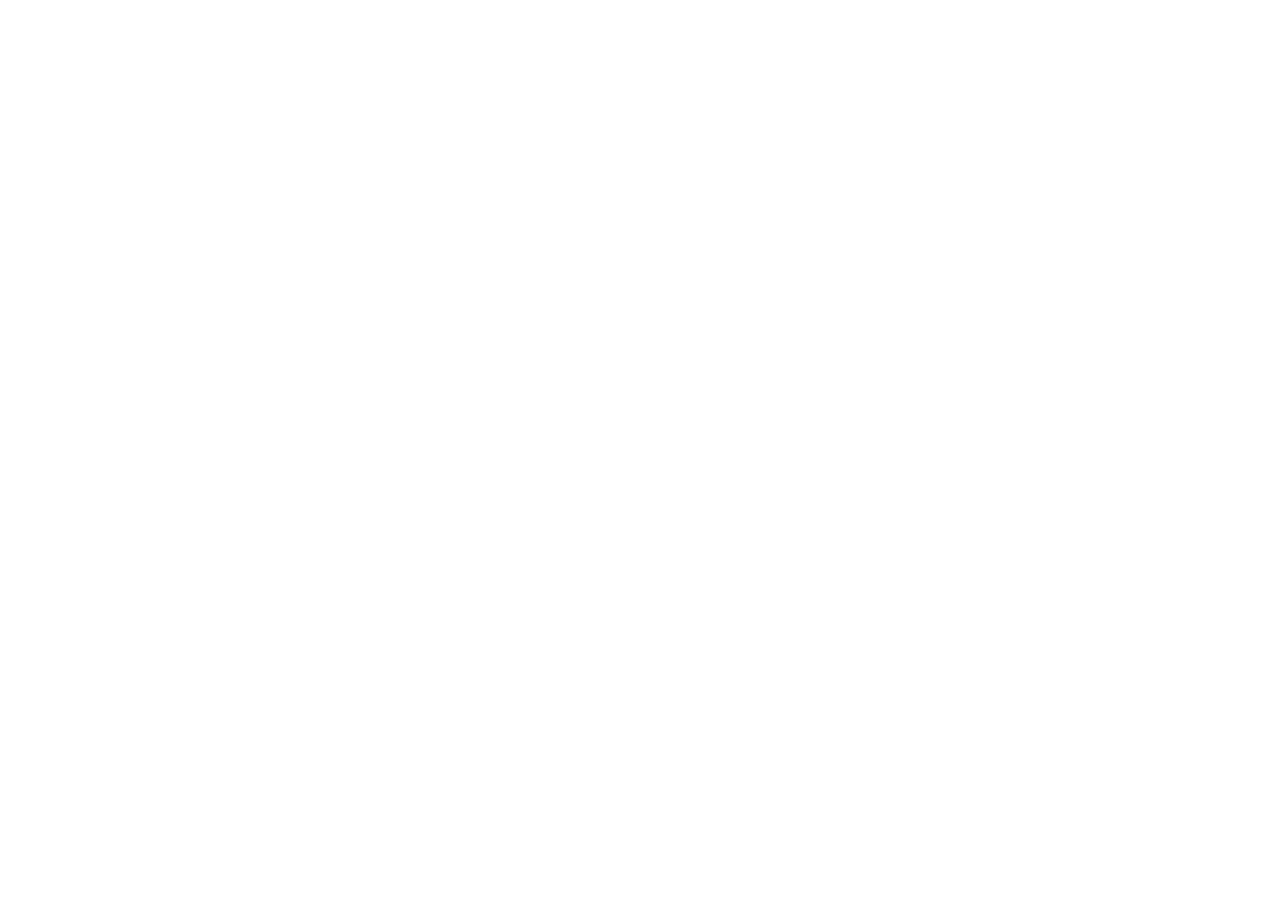
==== WebI/aula2/index.html @ 34562ed4 "Add files via upload" ====
<!DOCTYPE html>
<html lang="en">
<head>
    <meta charset="UTF-8">
    <meta name="viewport" content="width=device-width, initial-scale=1.0">
    <link rel="stylesheet" href="style.css">
    <title>Document</title>
</head>
<body>
    
</body>
</html>
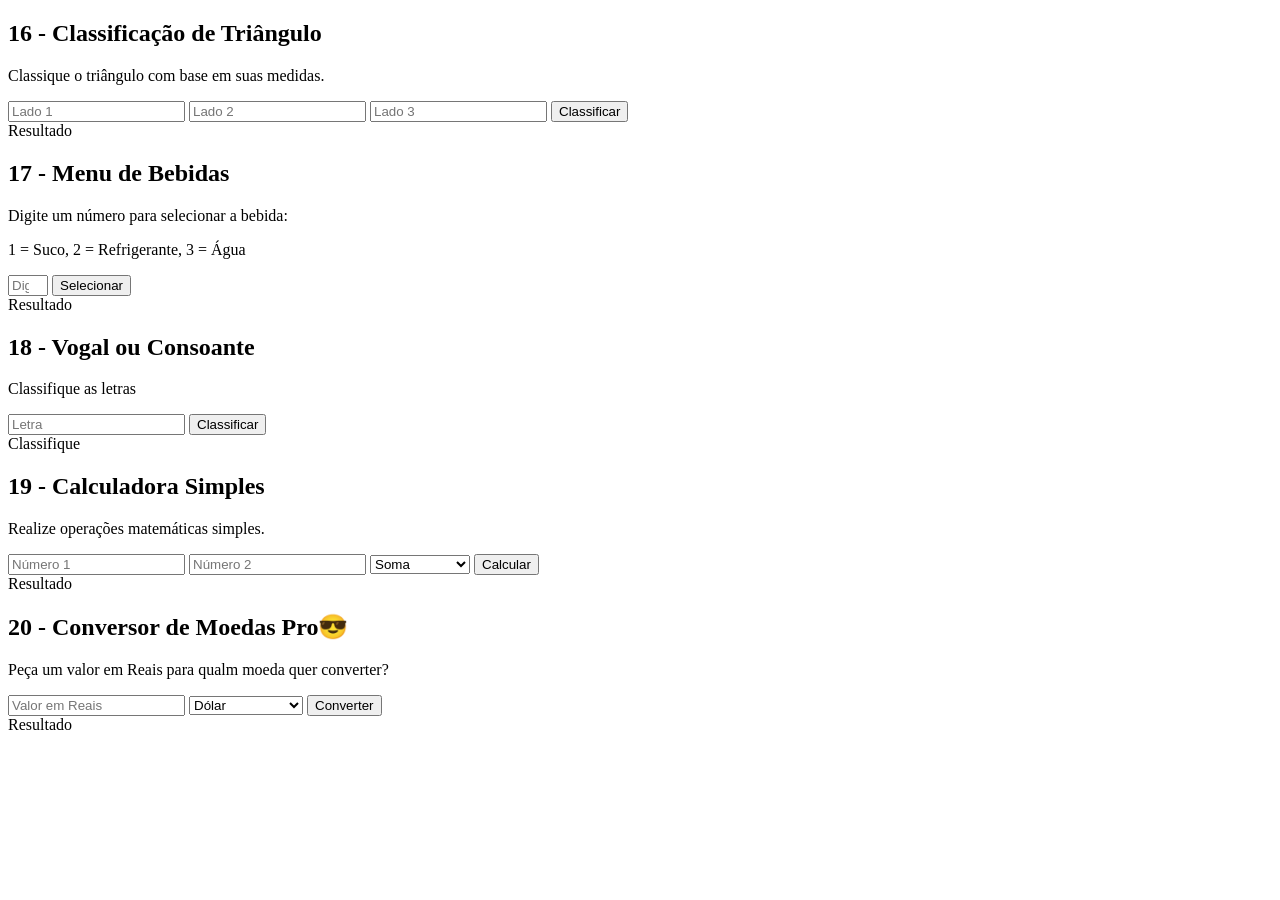
==== commit d17f7697: "Add files via upload" ====
--- a/WebI/aula2/index.html
+++ b/WebI/aula2/index.html
@@ -1,12 +1,61 @@
 <!DOCTYPE html>
-<html lang="en">
+<html lang="pt-BR">
+
 <head>
     <meta charset="UTF-8">
     <meta name="viewport" content="width=device-width, initial-scale=1.0">
     <link rel="stylesheet" href="style.css">
-    <title>Document</title>
+    <title>SegundaListaAtividade</title>
 </head>
+
 <body>
-    
+    <script src="javascript.js"></script>
+    <h2>16 - Classificação de Triângulo</h2>
+    <p>Classique o triângulo com base em suas medidas.</p>
+    <input type="number" id="lado1" placeholder="Lado 1">
+    <input type="number" id="lado2" placeholder="Lado 2">
+    <input type="number" id="lado3" placeholder="Lado 3">
+    <button onclick="classificarTriangulo()">Classificar</button>
+    <div id="res1" class="resultado">Resultado</div>
+
+    <h2>17 - Menu de Bebidas</h2>
+    <p>Digite um número para selecionar a bebida:</p>
+    <p>1 = Suco, 2 = Refrigerante, 3 = Água</p>
+    <input type="number" id="bebida" placeholder="Digite 1 a 3" min="1" max="3">
+    <button onclick="selecioneBebida()"> Selecionar</button>
+    <div id="res2" class="resultado">Resultado</div>
+
+    <h2>18 - Vogal ou Consoante</h2>
+    <p> Classifique as letras</p>
+    <input type="text" id="letra" placeholder="Letra">
+    <button onclick="classificarLetra()">Classificar</button>
+    <div id="res3" class="resultado">Classifique</div>
+
+    <h2>19 - Calculadora Simples</h2>
+    <p>Realize operações matemáticas simples.</p>
+    <input type="number" id="num1" placeholder="Número 1">
+    <input type="number" id="num2" placeholder="Número 2">
+    <select id="operacao">
+        <option value="soma">Soma</option>
+        <option value="subtracao">Subtração</option>
+        <option value="multiplicacao">Multiplicação</option>
+        <option value="divisao">Divisão</option>
+    </select>
+    <button onclick="calcular()">Calcular</button>
+    <div id="res4" class="resultado">Resultado</div>
+
+    <h2>20 - Conversor de Moedas Pro😎</h2>
+    <p>Peça um valor em Reais para qualm moeda quer converter?</p>
+    <input type="number" id="valorReais" placeholder="Valor em Reais">
+    <select id="moeda">
+        <option value="dolar">Dólar</option>
+        <option value="euro">Euro</option>
+        <option value="pesoA">Peso Argentino</option>
+    </select>
+    <button onclick="converterMoeda()">Converter</button>
+    <div id="res5" class="resultado">Resultado</div>
+
+    <h2></h2>
 </body>
+
 </html>
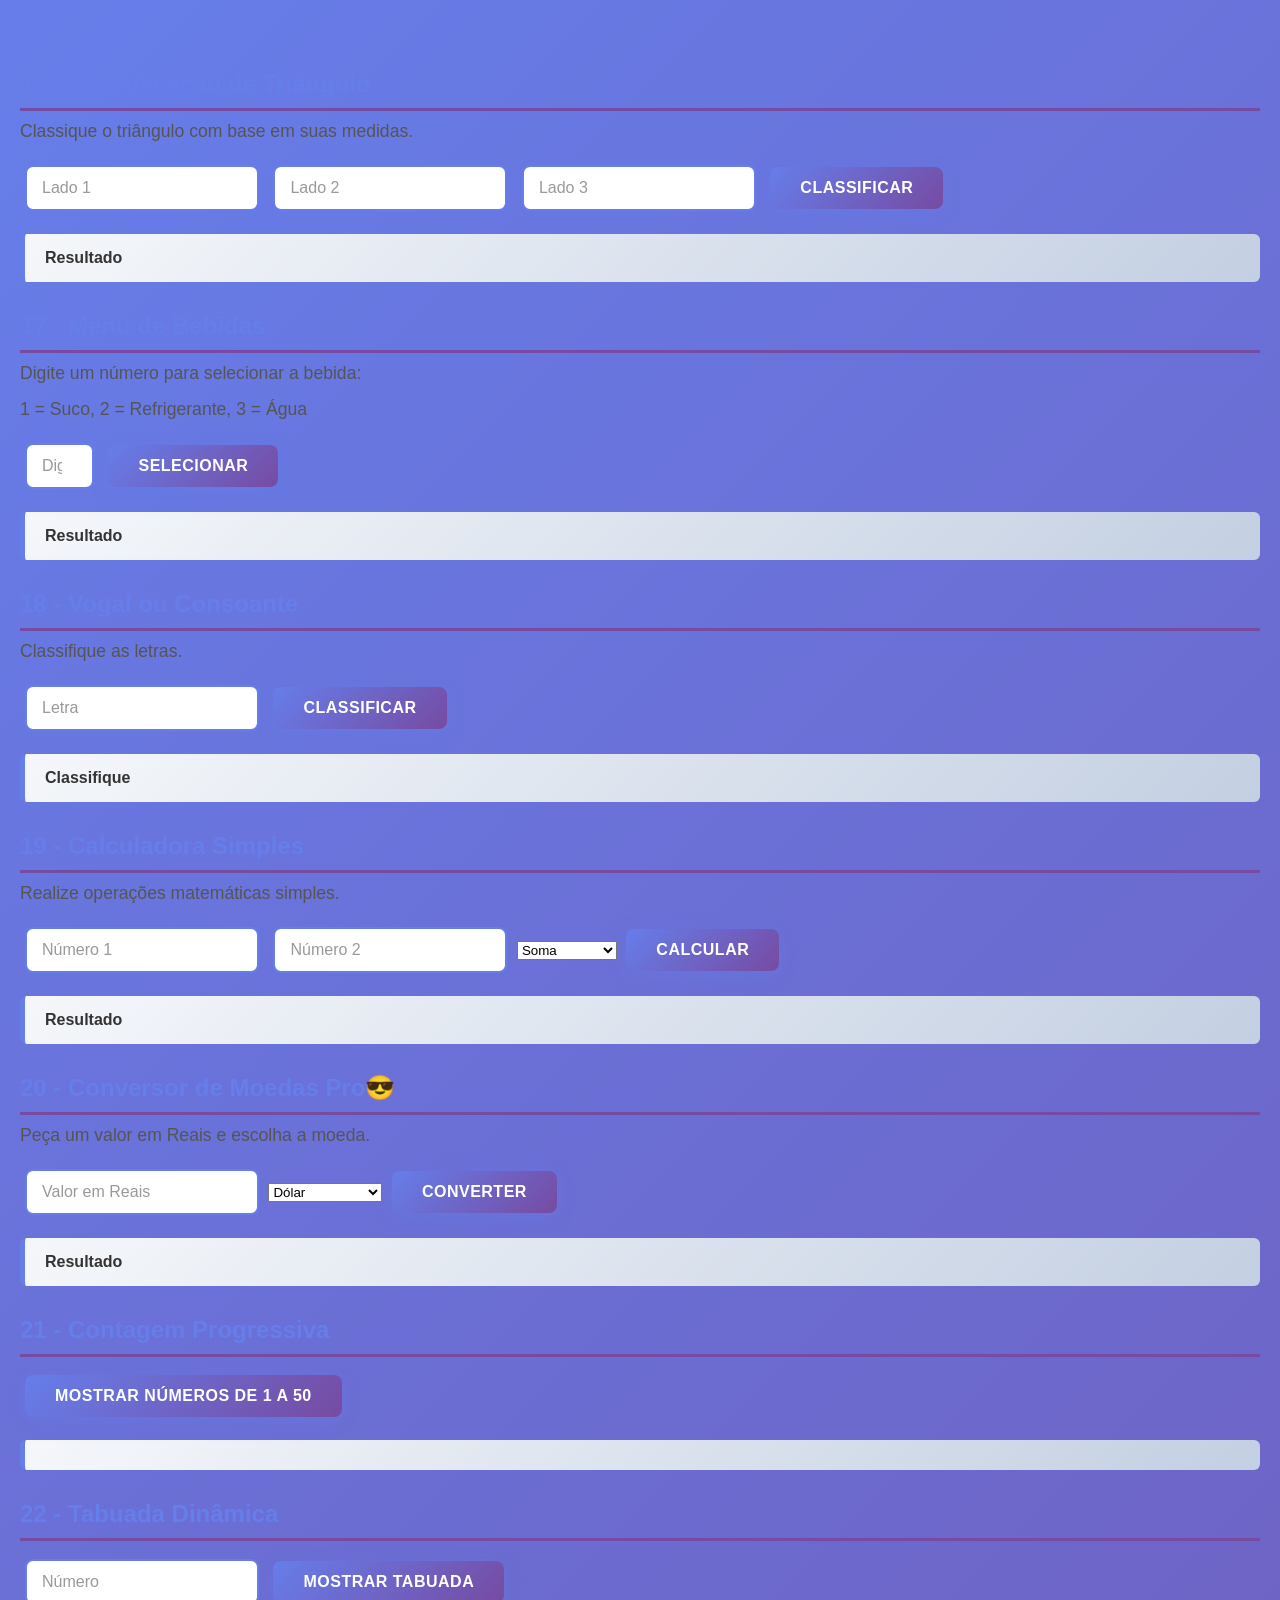
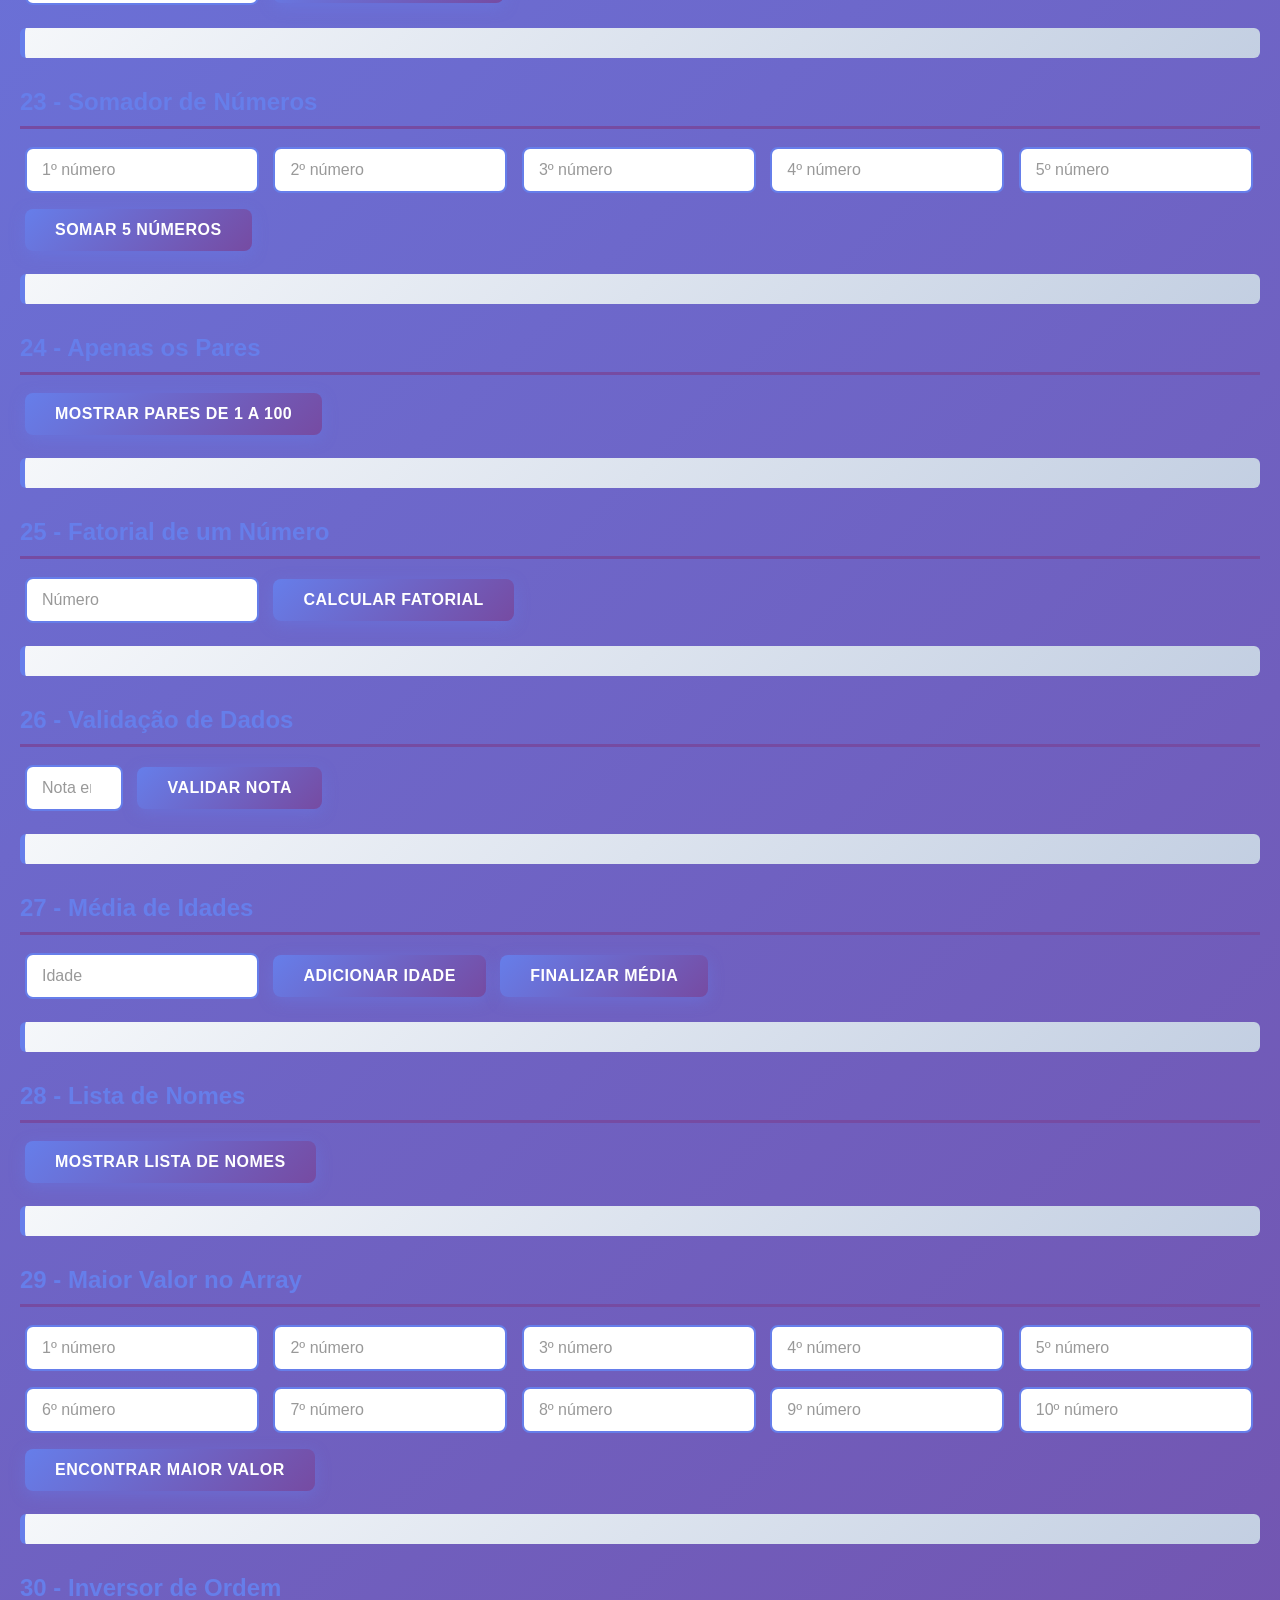
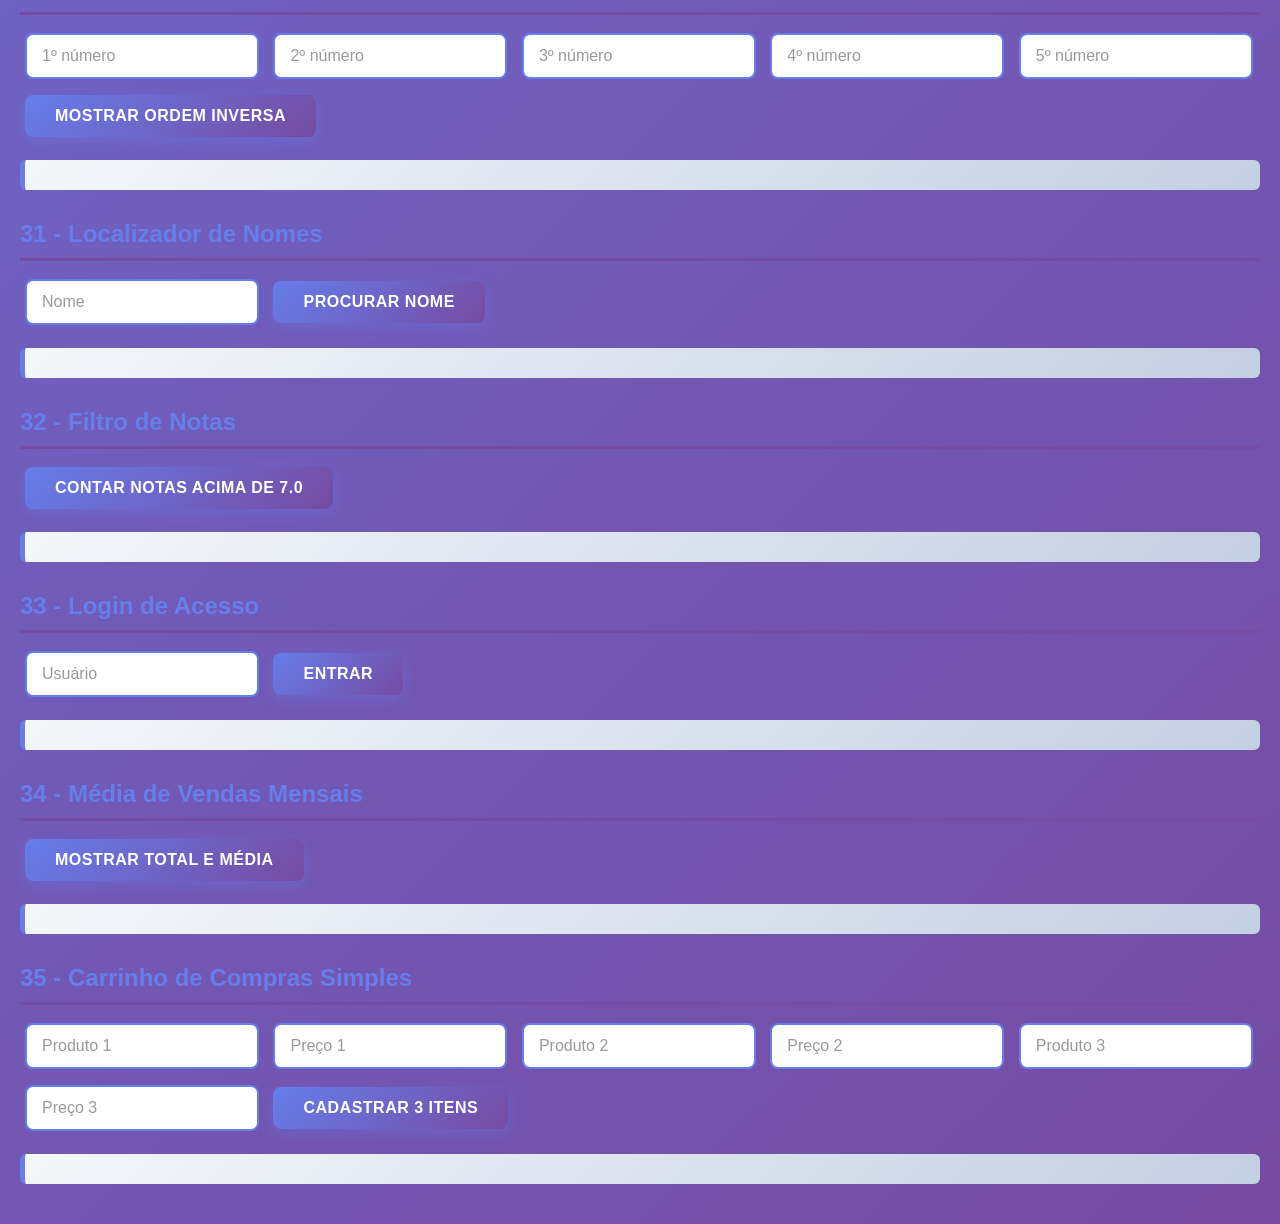
==== commit 6ea1b066: "Add files via upload" ====
--- a/WebI/aula2/index.html
+++ b/WebI/aula2/index.html
@@ -9,7 +9,6 @@
 </head>
 
 <body>
-    <script src="javascript.js"></script>
     <h2>16 - Classificação de Triângulo</h2>
     <p>Classique o triângulo com base em suas medidas.</p>
     <input type="number" id="lado1" placeholder="Lado 1">
@@ -22,11 +21,11 @@
     <p>Digite um número para selecionar a bebida:</p>
     <p>1 = Suco, 2 = Refrigerante, 3 = Água</p>
     <input type="number" id="bebida" placeholder="Digite 1 a 3" min="1" max="3">
-    <button onclick="selecioneBebida()"> Selecionar</button>
+    <button onclick="selecioneBebida()">Selecionar</button>
     <div id="res2" class="resultado">Resultado</div>
 
     <h2>18 - Vogal ou Consoante</h2>
-    <p> Classifique as letras</p>
+    <p>Classifique as letras.</p>
     <input type="text" id="letra" placeholder="Letra">
     <button onclick="classificarLetra()">Classificar</button>
     <div id="res3" class="resultado">Classifique</div>
@@ -45,7 +44,7 @@
     <div id="res4" class="resultado">Resultado</div>
 
     <h2>20 - Conversor de Moedas Pro😎</h2>
-    <p>Peça um valor em Reais para qualm moeda quer converter?</p>
+    <p>Peça um valor em Reais e escolha a moeda.</p>
     <input type="number" id="valorReais" placeholder="Valor em Reais">
     <select id="moeda">
         <option value="dolar">Dólar</option>
@@ -55,7 +54,102 @@
     <button onclick="converterMoeda()">Converter</button>
     <div id="res5" class="resultado">Resultado</div>
 
-    <h2></h2>
+    <h2>21 - Contagem Progressiva</h2>
+    <button onclick="contagemProgressiva()">Mostrar números de 1 a 50</button>
+    <div id="res21" class="resultado"></div>
+
+    <h2>22 - Tabuada Dinâmica</h2>
+    <input type="number" id="tabuadaNumero" placeholder="Número">
+    <button onclick="tabuadaDinamica()">Mostrar tabuada</button>
+    <div id="res22" class="resultado"></div>
+
+    <h2>23 - Somador de Números</h2>
+    <input type="number" id="somador1" placeholder="1º número">
+    <input type="number" id="somador2" placeholder="2º número">
+    <input type="number" id="somador3" placeholder="3º número">
+    <input type="number" id="somador4" placeholder="4º número">
+    <input type="number" id="somador5" placeholder="5º número">
+    <button onclick="somadorCincoNumeros()">Somar 5 números</button>
+    <div id="res23" class="resultado"></div>
+
+    <h2>24 - Apenas os Pares</h2>
+    <button onclick="apenasPares()">Mostrar pares de 1 a 100</button>
+    <div id="res24" class="resultado"></div>
+
+    <h2>25 - Fatorial de um Número</h2>
+    <input type="number" id="fatorialN" placeholder="Número">
+    <button onclick="fatorialNumero()">Calcular fatorial</button>
+    <div id="res25" class="resultado"></div>
+
+    <h2>26 - Validação de Dados</h2>
+    <input type="number" id="notaValidacao" placeholder="Nota entre 0 e 10" min="0" max="10" step="0.1">
+    <button onclick="validarNota()">Validar nota</button>
+    <div id="res26" class="resultado"></div>
+
+    <h2>27 - Média de Idades</h2>
+    <input type="number" id="idadePessoa" placeholder="Idade">
+    <button onclick="adicionarIdade()">Adicionar idade</button>
+    <button onclick="calcularMediaIdades()">Finalizar média</button>
+    <div id="res27" class="resultado"></div>
+
+    <h2>28 - Lista de Nomes</h2>
+    <button onclick="listaNomes()">Mostrar lista de nomes</button>
+    <div id="res28" class="resultado"></div>
+
+    <h2>29 - Maior Valor no Array</h2>
+    <div class="numero-lista">
+        <input type="number" id="maior1" placeholder="1º número">
+        <input type="number" id="maior2" placeholder="2º número">
+        <input type="number" id="maior3" placeholder="3º número">
+        <input type="number" id="maior4" placeholder="4º número">
+        <input type="number" id="maior5" placeholder="5º número">
+        <input type="number" id="maior6" placeholder="6º número">
+        <input type="number" id="maior7" placeholder="7º número">
+        <input type="number" id="maior8" placeholder="8º número">
+        <input type="number" id="maior9" placeholder="9º número">
+        <input type="number" id="maior10" placeholder="10º número">
+    </div>
+    <button onclick="maiorValorArray()">Encontrar maior valor</button>
+    <div id="res29" class="resultado"></div>
+
+    <h2>30 - Inversor de Ordem</h2>
+    <input type="number" id="inversor1" placeholder="1º número">
+    <input type="number" id="inversor2" placeholder="2º número">
+    <input type="number" id="inversor3" placeholder="3º número">
+    <input type="number" id="inversor4" placeholder="4º número">
+    <input type="number" id="inversor5" placeholder="5º número">
+    <button onclick="inversorOrdem()">Mostrar ordem inversa</button>
+    <div id="res30" class="resultado"></div>
+
+    <h2>31 - Localizador de Nomes</h2>
+    <input type="text" id="nomeBusca" placeholder="Nome">
+    <button onclick="localizadorNomes()">Procurar nome</button>
+    <div id="res31" class="resultado"></div>
+
+    <h2>32 - Filtro de Notas</h2>
+    <button onclick="filtroNotas()">Contar notas acima de 7.0</button>
+    <div id="res32" class="resultado"></div>
+
+    <h2>33 - Login de Acesso</h2>
+    <input type="text" id="loginUsuario" placeholder="Usuário">
+    <button onclick="loginAcesso()">Entrar</button>
+    <div id="res33" class="resultado"></div>
+
+    <h2>34 - Média de Vendas Mensais</h2>
+    <button onclick="mediaVendasAnuais()">Mostrar total e média</button>
+    <div id="res34" class="resultado"></div>
+
+    <h2>35 - Carrinho de Compras Simples</h2>
+    <input type="text" id="produto1" placeholder="Produto 1">
+    <input type="number" id="preco1" placeholder="Preço 1" step="0.01">
+    <input type="text" id="produto2" placeholder="Produto 2">
+    <input type="number" id="preco2" placeholder="Preço 2" step="0.01">
+    <input type="text" id="produto3" placeholder="Produto 3">
+    <input type="number" id="preco3" placeholder="Preço 3" step="0.01">
+    <button onclick="carrinhoCompras()">Cadastrar 3 itens</button>
+    <div id="res35" class="resultado"></div>
+
+    <script src="javascript.js"></script>
 </body>
 
 </html>
--- a/WebI/aula2/style.css
+++ b/WebI/aula2/style.css
@@ -0,0 +1,165 @@
+* {
+    margin: 0;
+    padding: 0;
+    box-sizing: border-box;
+}
+
+body {
+    font-family: 'Segoe UI', Tahoma, Geneva, Verdana, sans-serif;
+    background: linear-gradient(135deg, #667eea 0%, #764ba2 100%);
+    min-height: 100vh;
+    padding: 40px 20px;
+    color: #333;
+}
+
+h1 {
+    text-align: center;
+    font-size: 2.5rem;
+    margin-bottom: 40px;
+    color: white;
+    text-shadow: 2px 2px 4px rgba(0, 0, 0, 0.3);
+    animation: slideDown 0.8s ease-out;
+}
+
+h2 {
+    font-size: 1.5rem;
+    margin-top: 30px;
+    margin-bottom: 10px;
+    color: #667eea;
+    border-bottom: 3px solid #764ba2;
+    padding-bottom: 10px;
+    animation: slideIn 0.6s ease-out;
+}
+
+p {
+    margin-bottom: 15px;
+    font-size: 1.1rem;
+    color: #555;
+}
+
+input {
+    padding: 12px 15px;
+    margin: 8px 5px;
+    border: 2px solid #667eea;
+    border-radius: 8px;
+    font-size: 1rem;
+    transition: all 0.3s ease;
+    background-color: white;
+}
+
+input:focus {
+    outline: none;
+    border-color: #764ba2;
+    box-shadow: 0 0 12px rgba(118, 75, 162, 0.5);
+    transform: scale(1.02);
+}
+
+input::placeholder {
+    color: #999;
+}
+
+button {
+    padding: 12px 30px;
+    margin: 8px 5px;
+    border: none;
+    border-radius: 8px;
+    font-size: 1rem;
+    font-weight: 600;
+    cursor: pointer;
+    background: linear-gradient(135deg, #667eea 0%, #764ba2 100%);
+    color: white;
+    transition: all 0.3s ease;
+    box-shadow: 0 4px 15px rgba(102, 126, 234, 0.4);
+    text-transform: uppercase;
+    letter-spacing: 0.5px;
+}
+
+button:hover {
+    transform: translateY(-2px);
+    box-shadow: 0 6px 20px rgba(102, 126, 234, 0.6);
+}
+
+button:active {
+    transform: translateY(0);
+    box-shadow: 0 2px 10px rgba(102, 126, 234, 0.4);
+}
+
+.resultado, .notaFinal {
+    margin-top: 15px;
+    padding: 15px 20px;
+    background: linear-gradient(135deg, #f5f7fa 0%, #c3cfe2 100%);
+    border-left: 5px solid #667eea;
+    border-radius: 6px;
+    font-weight: 600;
+    color: #333;
+    animation: fadeIn 0.4s ease-out;
+}
+
+.notaFinal {
+    border-left-color: #764ba2;
+}
+
+@keyframes slideDown {
+    from {
+        opacity: 0;
+        transform: translateY(-30px);
+    }
+    to {
+        opacity: 1;
+        transform: translateY(0);
+    }
+}
+
+@keyframes slideIn {
+    from {
+        opacity: 0;
+        transform: translateX(-20px);
+    }
+    to {
+        opacity: 1;
+        transform: translateX(0);
+    }
+}
+
+@keyframes fadeIn {
+    from {
+        opacity: 0;
+        transform: translateY(10px);
+    }
+    to {
+        opacity: 1;
+        transform: translateY(0);
+    }
+}
+
+/* Responsividade */
+@media (max-width: 768px) {
+    h1 {
+        font-size: 2rem;
+    }
+
+    h2 {
+        font-size: 1.2rem;
+    }
+
+    button, input {
+        width: 100%;
+        margin: 8px 0;
+    }
+}
+
+/* Modo escuro (opcional) */
+@media (prefers-color-scheme: dark) {
+    body {
+        background: linear-gradient(135deg, #1a1a2e 0%, #16213e 100%);
+    }
+
+    p {
+        color: #ccc;
+    }
+
+    .resultado, .notaFinal {
+        background: linear-gradient(135deg, #2a2a3e 0%, #3a3a5e 100%);
+        color: #eee;
+    }
+}
